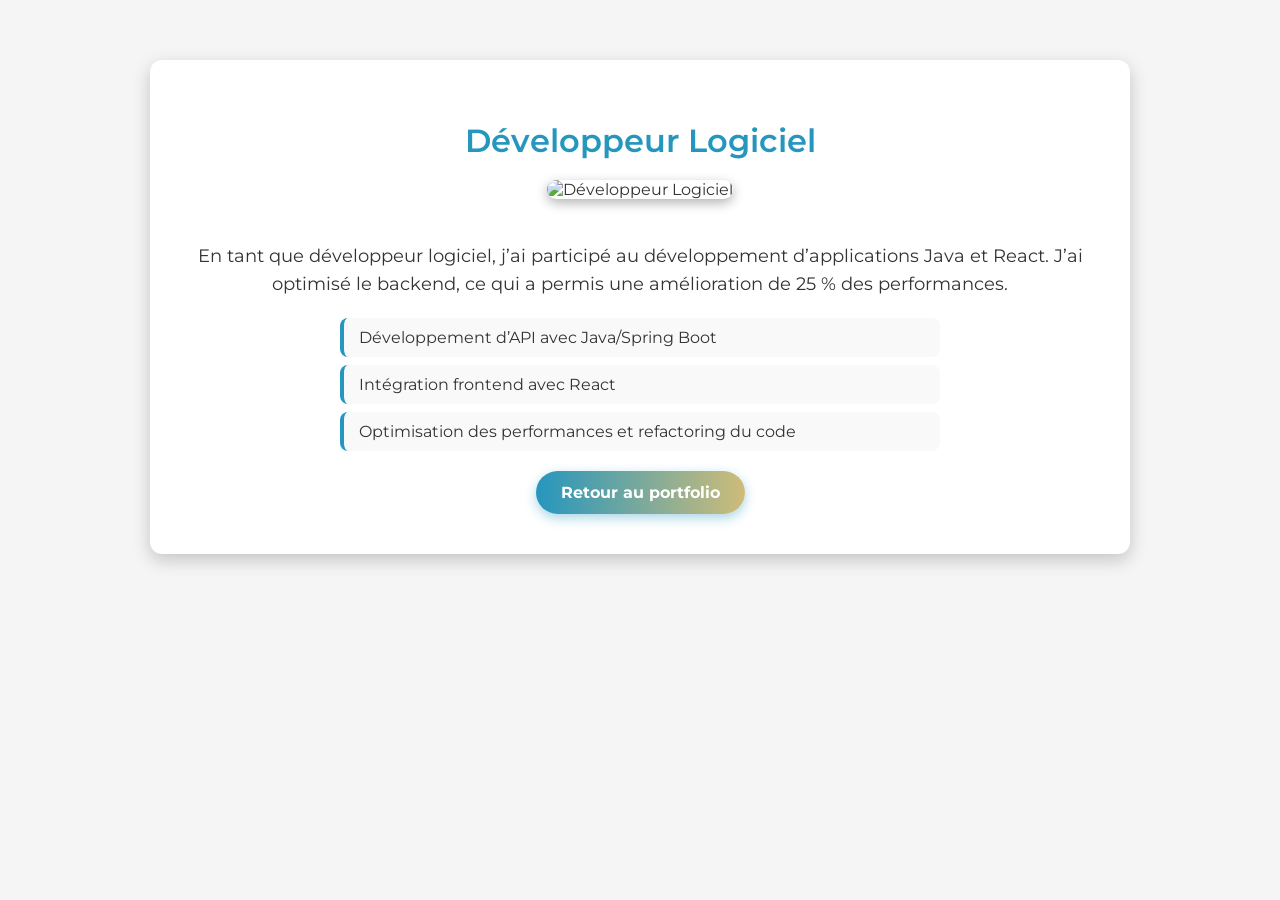
==== src/pages/devlog.html @ 46b3ab78 "feat:creat pmore page" ====
<!DOCTYPE html>
<html lang="fr">
<head>
  <meta charset="UTF-8">
  <title>Détail Développeur Logiciel</title>
  <link rel="stylesheet" href="detail.css">
</head>
<body>
  <div class="detail-container">
    <h1>Développeur Logiciel</h1>
    <img src="developer.jpg" alt="Développeur Logiciel" class="detail-img">
    <p>En tant que développeur logiciel, j’ai participé au développement d’applications Java et React. 
    J’ai optimisé le backend, ce qui a permis une amélioration de 25 % des performances.</p>
    <ul>
      <li>Développement d’API avec Java/Spring Boot</li>
      <li>Intégration frontend avec React</li>
      <li>Optimisation des performances et refactoring du code</li>
    </ul>
    <a href="index.html" class="btn btn-custom">Retour au portfolio</a>
  </div>
</body>
</html>
---- src/pages/detail.css ----
/* Import police */
@import url('https://fonts.googleapis.com/css2?family=Montserrat:wght@400;600&display=swap');

body {
  font-family: 'Montserrat', sans-serif;
  background: #f5f5f5;
  margin: 0;
  padding: 20px;
  color: #333;
}

/* Container principal */
.detail-container {
  max-width: 900px;
  margin: 40px auto;
  background: #fff;
  padding: 40px;
  border-radius: 12px;
  box-shadow: 0 6px 18px rgba(0,0,0,0.2);
  text-align: center;
  animation: fadeInUp 1s ease;
}

/* Titre */
.detail-container h1 {
  color: #2596be; /* accent-color */
  margin-bottom: 20px;
  font-weight: 600;
}

/* Image */
.detail-img {
  width: 100%;
  max-height: 350px;
  object-fit: cover;
  border-radius: 12px;
  margin-bottom: 25px;
  box-shadow: 0 4px 12px rgba(0,0,0,0.3);
}

/* Texte */
.detail-container p {
  font-size: 1.1rem;
  line-height: 1.6;
  margin-bottom: 20px;
}

/* Liste */
.detail-container ul {
  margin: 20px auto;
  padding-left: 0;
  list-style: none;
  text-align: left;
  max-width: 600px;
}

.detail-container ul li {
  background: #f9f9f9;
  margin: 8px 0;
  padding: 10px 15px;
  border-radius: 8px;
  border-left: 4px solid #2596be;
  font-size: 1rem;
}

/* Bouton retour */
.btn-custom {
  display: inline-block;
  background: linear-gradient(90deg, #2596be, #cebc79);
  color: #fff;
  padding: 12px 25px;
  border-radius: 25px;
  text-decoration: none;
  font-weight: bold;
  transition: all 0.3s ease;
  box-shadow: 0 4px 12px rgba(37, 150, 190, 0.4);
}

.btn-custom:hover {
  transform: scale(1.05);
  background: linear-gradient(90deg, #cebc79, #2596be);
}

/* Animation fade-in */
@keyframes fadeInUp {
  from {
    opacity: 0;
    transform: translateY(40px);
  }
  to {
    opacity: 1;
    transform: translateY(0);
  }
}
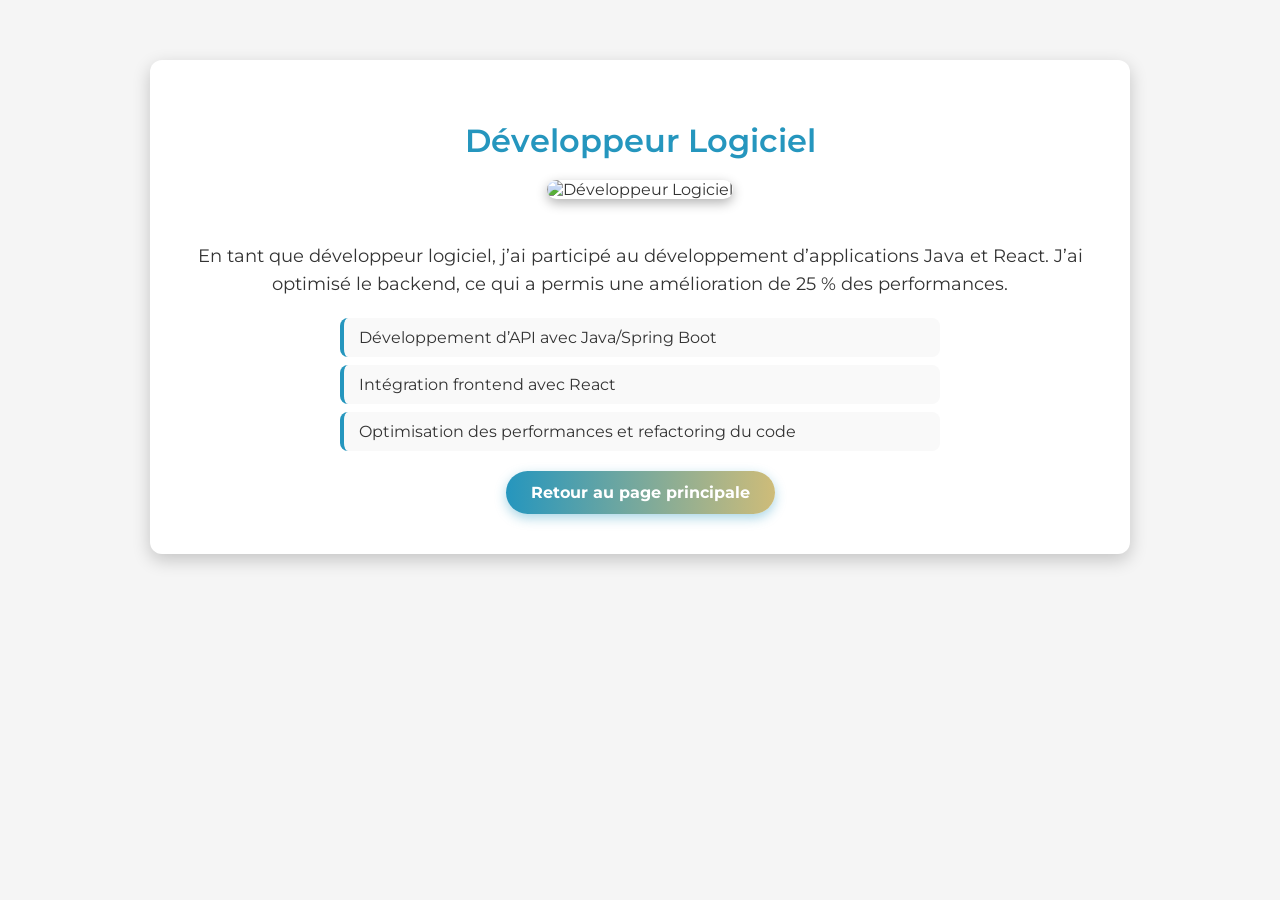
==== commit fc270e0c: "feat: amelioration more page" ====
--- a/src/pages/devlog.html
+++ b/src/pages/devlog.html
@@ -8,7 +8,7 @@
 <body>
   <div class="detail-container">
     <h1>Développeur Logiciel</h1>
-    <img src="developer.jpg" alt="Développeur Logiciel" class="detail-img">
+    <img src="./../../hacka.jpg" alt="Développeur Logiciel" class="detail-img">
     <p>En tant que développeur logiciel, j’ai participé au développement d’applications Java et React. 
     J’ai optimisé le backend, ce qui a permis une amélioration de 25 % des performances.</p>
     <ul>
@@ -16,7 +16,7 @@
       <li>Intégration frontend avec React</li>
       <li>Optimisation des performances et refactoring du code</li>
     </ul>
-    <a href="index.html" class="btn btn-custom">Retour au portfolio</a>
+    <a href="index.html" class="btn btn-custom">Retour au page principale</a>
   </div>
 </body>
 </html>
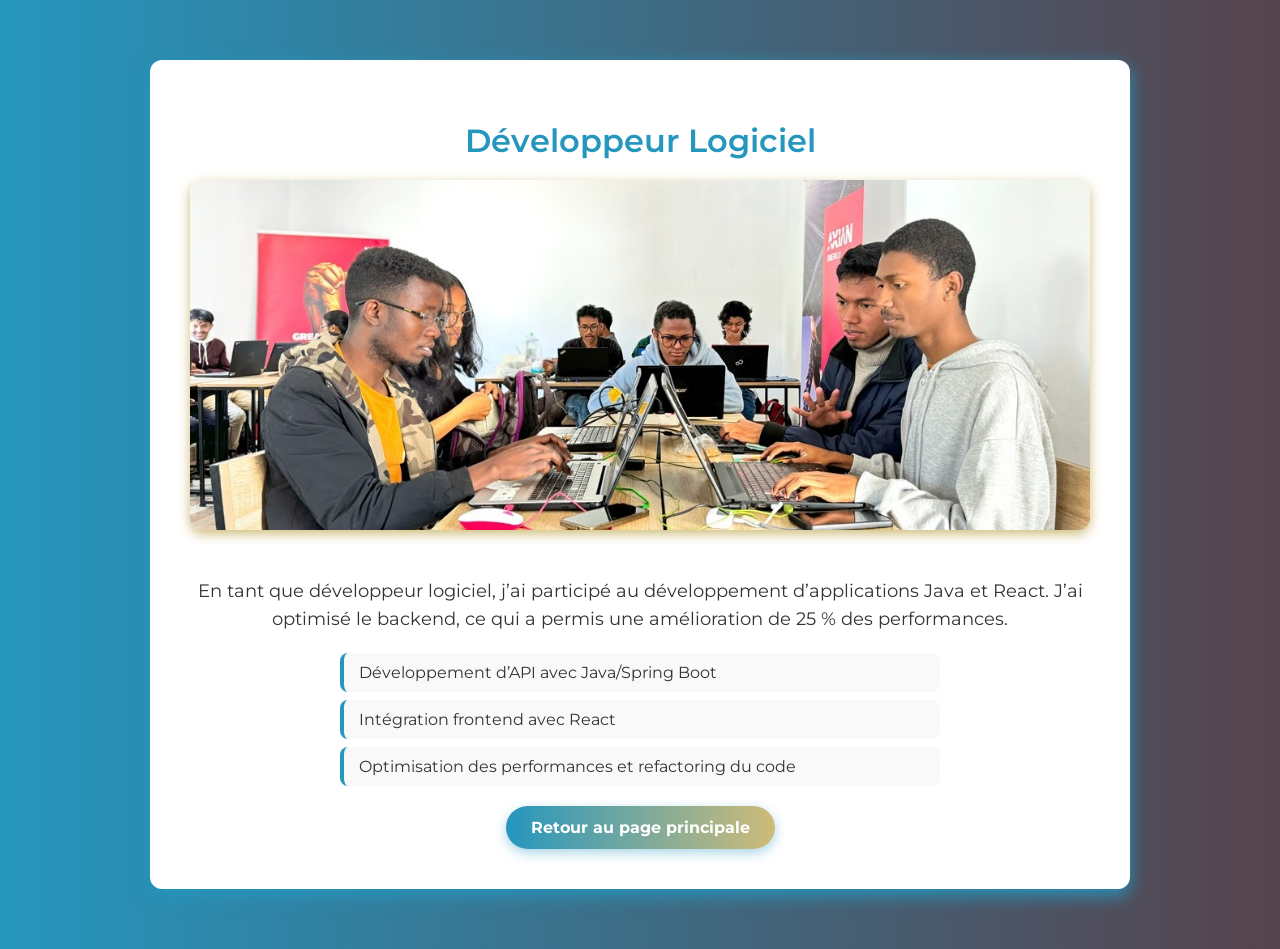
==== commit ed78ee49: "rafactor: refact page" ====
--- a/src/pages/devlog.html
+++ b/src/pages/devlog.html
@@ -8,7 +8,7 @@
 <body>
   <div class="detail-container">
     <h1>Développeur Logiciel</h1>
-    <img src="./../../hacka.jpg" alt="Développeur Logiciel" class="detail-img">
+    <img src="./../pages/hacka.jpg" alt="Développeur Logiciel" class="detail-img">
     <p>En tant que développeur logiciel, j’ai participé au développement d’applications Java et React. 
     J’ai optimisé le backend, ce qui a permis une amélioration de 25 % des performances.</p>
     <ul>
--- a/src/pages/detail.css
+++ b/src/pages/detail.css
@@ -1,12 +1,29 @@
 /* Import police */
 @import url('https://fonts.googleapis.com/css2?family=Montserrat:wght@400;600&display=swap');
 
+:root {
+  --accent-color: #2596be; /* bleu */
+  --dark-red: #672727;     /* rouge foncé */
+  --soft-red: #855252;
+  --gold: #cebc79;         /* doré */
+}
+
+/* Body avec dégradé animé */
 body {
   font-family: 'Montserrat', sans-serif;
-  background: #f5f5f5;
+  background: linear-gradient(90deg, var(--accent-color), var(--dark-red), var(--soft-red), var(--gold));
+  background-size: 400% 400%; /* nécessaire pour l’animation */
+  animation: gradientFlow 12s ease infinite; /* animation infinie */
   margin: 0;
   padding: 20px;
   color: #333;
+}
+
+/* Animation du dégradé */
+@keyframes gradientFlow {
+  0% { background-position: 0% 50%; }
+  50% { background-position: 100% 50%; }
+  100% { background-position: 0% 50%; }
 }
 
 /* Container principal */
@@ -16,14 +33,26 @@
   background: #fff;
   padding: 40px;
   border-radius: 12px;
-  box-shadow: 0 6px 18px rgba(0,0,0,0.2);
+  box-shadow: 0 6px 18px var(--accent-color);
   text-align: center;
-  animation: fadeInUp 1s ease;
+  animation: fadeInUp 1.5s ease; /* une seule fois, fluide */
+}
+
+/* Animation fade-in */
+@keyframes fadeInUp {
+  from {
+    opacity: 0;
+    transform: translateY(40px);
+  }
+  to {
+    opacity: 1;
+    transform: translateY(0);
+  }
 }
 
 /* Titre */
 .detail-container h1 {
-  color: #2596be; /* accent-color */
+  color: var(--accent-color);
   margin-bottom: 20px;
   font-weight: 600;
 }
@@ -35,7 +64,7 @@
   object-fit: cover;
   border-radius: 12px;
   margin-bottom: 25px;
-  box-shadow: 0 4px 12px rgba(0,0,0,0.3);
+  box-shadow: 0 4px 12px var(--gold);
 }
 
 /* Texte */
@@ -59,14 +88,14 @@
   margin: 8px 0;
   padding: 10px 15px;
   border-radius: 8px;
-  border-left: 4px solid #2596be;
+  border-left: 4px solid var(--accent-color);
   font-size: 1rem;
 }
 
 /* Bouton retour */
 .btn-custom {
   display: inline-block;
-  background: linear-gradient(90deg, #2596be, #cebc79);
+  background: linear-gradient(90deg, var(--accent-color), var(--gold));
   color: #fff;
   padding: 12px 25px;
   border-radius: 25px;
@@ -78,17 +107,5 @@
 
 .btn-custom:hover {
   transform: scale(1.05);
-  background: linear-gradient(90deg, #cebc79, #2596be);
+  background: linear-gradient(90deg, var(--gold), var(--accent-color));
 }
-
-/* Animation fade-in */
-@keyframes fadeInUp {
-  from {
-    opacity: 0;
-    transform: translateY(40px);
-  }
-  to {
-    opacity: 1;
-    transform: translateY(0);
-  }
-}
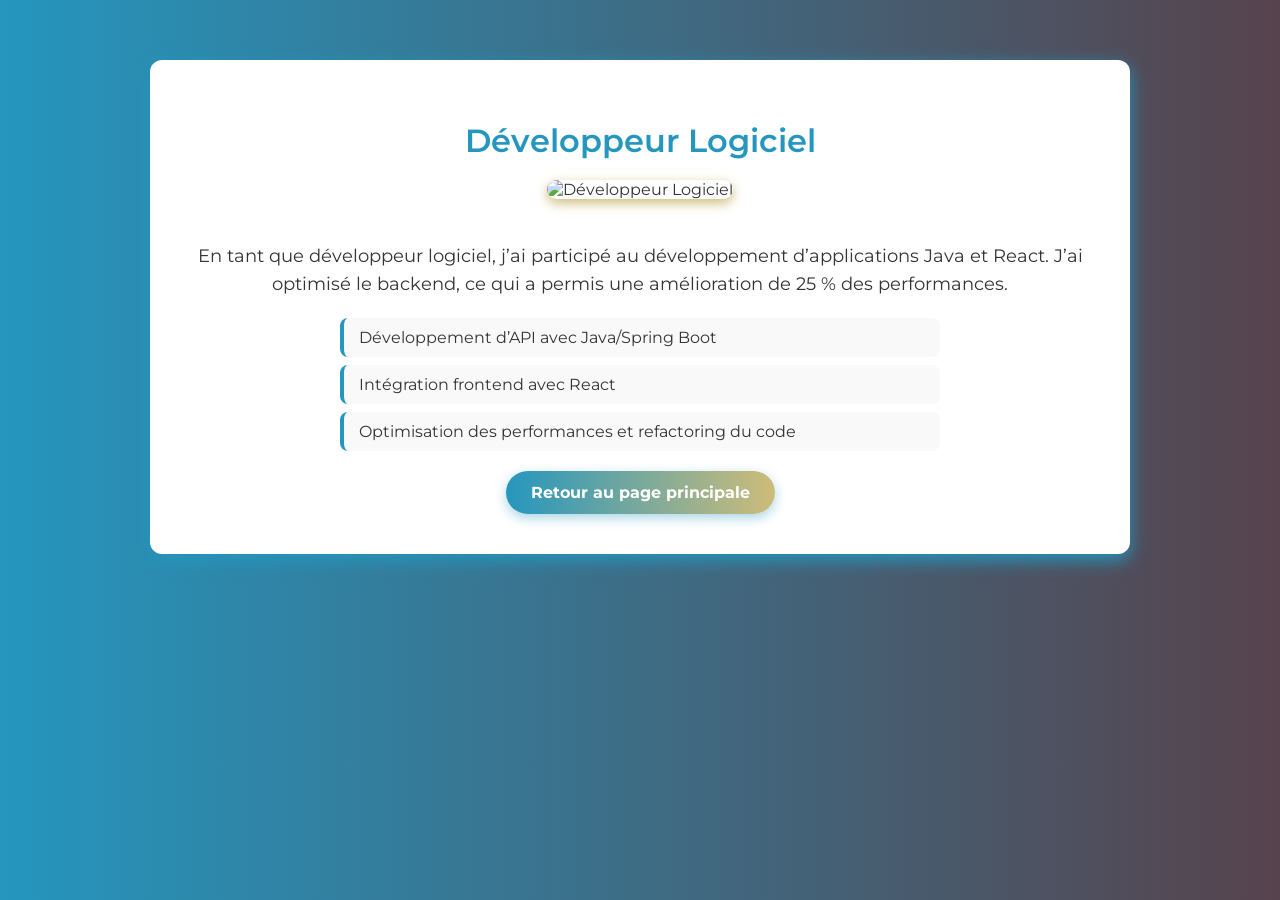
==== commit e9535db9: "refactor:change path" ====
--- a/src/pages/devlog.html
+++ b/src/pages/devlog.html
@@ -8,7 +8,7 @@
 <body>
   <div class="detail-container">
     <h1>Développeur Logiciel</h1>
-    <img src="./../pages/hacka.jpg" alt="Développeur Logiciel" class="detail-img">
+    <img src="./../assets/images/hacka.jpg" alt="Développeur Logiciel" class="detail-img">
     <p>En tant que développeur logiciel, j’ai participé au développement d’applications Java et React. 
     J’ai optimisé le backend, ce qui a permis une amélioration de 25 % des performances.</p>
     <ul>
